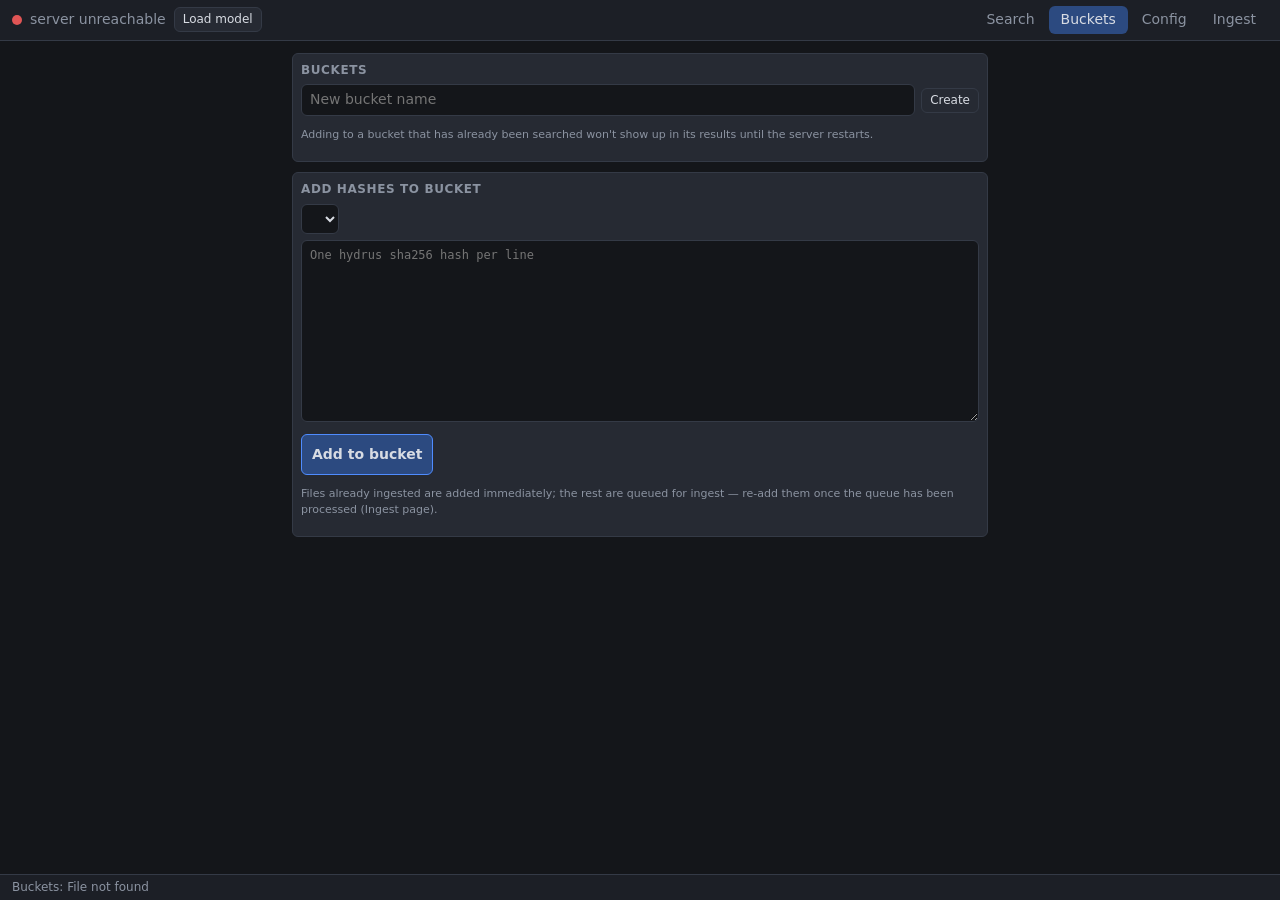
==== webui/buckets.html @ 4cbbeb98 "initial commit" ====
<!DOCTYPE html>
<html lang="en">
<head>
<meta charset="utf-8">
<meta name="viewport" content="width=device-width, initial-scale=1">
<title>HyCLIP — Buckets</title>
<link rel="stylesheet" href="style.css">
</head>
<body>

<header id="topbar"></header>

<main class="page">

	<section class="panel">
		<h2>Buckets</h2>
		<div id="bucket-list"></div>
		<div class="row">
			<input type="text" id="bucket-name-input" placeholder="New bucket name">
			<button id="create-bucket" class="btn small">Create</button>
		</div>
		<p class="hint">Adding to a bucket that has already been searched won't show up in its results until the server restarts.</p>
	</section>

	<section class="panel">
		<h2>Add hashes to bucket</h2>
		<div class="row">
			<select id="bucket-select"></select>
		</div>
		<textarea id="hash-input" rows="10" placeholder="One hydrus sha256 hash per line"></textarea>
		<div class="row">
			<button id="add-hashes" class="btn primary">Add to bucket</button>
		</div>
		<p class="hint">Files already ingested are added immediately; the rest are queued for ingest — re-add them once the queue has been processed (Ingest page).</p>
		<div id="add-result"></div>
	</section>

</main>

<footer id="statusbar">Ready</footer>

<script src="shared.js"></script>
<script src="buckets.js"></script>
</body>
</html>
---- webui/style.css ----
:root {
	--bg: #14161a;
	--bg-panel: #1c1f26;
	--bg-input: #262a33;
	--border: #343a46;
	--text: #d8dce3;
	--text-dim: #8b93a1;
	--accent: #4f8cff;
	--accent-dim: #2c4a80;
	--danger: #e05555;
	--ok: #4caf50;
	--radius: 6px;
}

* { box-sizing: border-box; }

[hidden] { display: none !important; }

html, body {
	margin: 0;
	height: 100%;
	background: var(--bg);
	color: var(--text);
	font: 14px/1.4 system-ui, sans-serif;
	display: flex;
	flex-direction: column;
	overflow: hidden;
}

button, input, select { font: inherit; color: inherit; }

/* ===== Top bar ===== */
#topbar {
	display: flex;
	justify-content: space-between;
	align-items: center;
	padding: 6px 12px;
	background: var(--bg-panel);
	border-bottom: 1px solid var(--border);
}
.tb-group { display: flex; align-items: center; gap: 8px; }
.dot {
	width: 10px; height: 10px; border-radius: 50%;
	background: var(--danger); display: inline-block;
}
.dot.on { background: var(--ok); }
#model-name { color: var(--text-dim); }
#scope-count { color: var(--text-dim); font-size: 12px; }

@keyframes pulse-border {
	0%, 100% { box-shadow: 0 0 0 0 rgba(79, 140, 255, .7); }
	50% { box-shadow: 0 0 0 6px rgba(79, 140, 255, 0); }
}
.btn.attention {
	border-color: var(--accent);
	animation: pulse-border 1.2s ease-out infinite;
}

/* ===== Tabs ===== */
.tb-tabs { gap: 2px; }
.tab {
	padding: 4px 12px;
	border-radius: var(--radius);
	color: var(--text-dim);
	text-decoration: none;
}
.tab:hover { color: var(--text); }
.tab.active { background: var(--accent-dim); color: var(--text); }

/* ===== Standalone pages (buckets/config/ingest) ===== */
main.page {
	flex: 1;
	overflow-y: auto;
	padding: 12px;
	display: flex;
	flex-direction: column;
	gap: 10px;
	max-width: 720px;
	width: 100%;
	margin: 0 auto;
}
main.page textarea {
	width: 100%;
	margin-top: 6px;
	background: var(--bg);
	border: 1px solid var(--border);
	border-radius: var(--radius);
	color: inherit;
	font: 12px/1.4 ui-monospace, monospace;
	padding: 6px 8px;
	resize: vertical;
}
main.page textarea:focus { outline: none; border-color: var(--accent); }
main.page pre {
	background: var(--bg);
	border: 1px solid var(--border);
	border-radius: var(--radius);
	padding: 6px 8px;
	font-size: 11px;
	overflow-x: auto;
}
.config-row label { width: 220px; flex: none; color: var(--text-dim); }
.config-row input[type="checkbox"] { flex: none; }
progress {
	width: 100%;
	height: 14px;
	margin-top: 8px;
	accent-color: var(--accent);
}

/* ===== Layout ===== */
#main {
	flex: 1;
	display: flex;
	min-height: 0;
}
#sidebar {
	width: 320px;
	min-width: 320px;
	overflow-y: auto;
	padding: 10px;
	display: flex;
	flex-direction: column;
	gap: 10px;
	background: var(--bg-panel);
	border-right: 1px solid var(--border);
}
#results-area {
	flex: 1;
	display: flex;
	flex-direction: column;
	min-width: 0;
}

/* ===== Panels ===== */
.panel {
	background: var(--bg-input);
	border: 1px solid var(--border);
	border-radius: var(--radius);
	padding: 8px;
}
.panel h2 {
	margin: 0 0 6px;
	font-size: 12px;
	text-transform: uppercase;
	letter-spacing: .05em;
	color: var(--text-dim);
}
details.panel { padding: 0; }
details.panel summary {
	padding: 8px;
	cursor: pointer;
	font-size: 12px;
	text-transform: uppercase;
	letter-spacing: .05em;
	color: var(--text-dim);
}
details.panel > *:not(summary) { margin: 0 8px 8px; }
.hint { font-size: 11px; color: var(--text-dim); }

/* ===== Controls ===== */
.btn {
	background: var(--bg-input);
	border: 1px solid var(--border);
	border-radius: var(--radius);
	padding: 6px 12px;
	cursor: pointer;
}
.btn:hover { border-color: var(--accent); }
.btn.primary {
	background: var(--accent-dim);
	border-color: var(--accent);
	font-weight: bold;
	padding: 10px;
}
.btn.primary:hover { background: var(--accent); color: #fff; }
.btn.small { padding: 3px 8px; font-size: 12px; }
.btn:disabled { opacity: .45; cursor: default; pointer-events: none; }

input[type="text"], input[type="number"], select {
	background: var(--bg);
	border: 1px solid var(--border);
	border-radius: var(--radius);
	padding: 5px 8px;
	min-width: 0;
}
input:focus, select:focus { outline: none; border-color: var(--accent); }

.row { display: flex; gap: 6px; align-items: center; margin-top: 6px; }
.row input { flex: 1; }
.link { color: var(--accent); cursor: pointer; }

.drop-zone {
	border: 1px dashed var(--border);
	border-radius: var(--radius);
	padding: 10px;
	text-align: center;
	color: var(--text-dim);
	margin-top: 6px;
	font-size: 12px;
}
.drop-zone.over { border-color: var(--accent); color: var(--text); }

/* ===== Prompt rows / ref items ===== */
.term-row {
	display: flex;
	align-items: center;
	gap: 5px;
	margin-bottom: 5px;
}
.term-row input[type="text"] { flex: 1; }
.term-row input[type="number"] { width: 58px; }
.term-row.disabled > *:not(.enable-check) { opacity: .4; pointer-events: none; }

.sign-btn {
	width: 28px;
	font-weight: bold;
	flex: none;
}
.sign-btn.neg { color: var(--danger); border-color: var(--danger); }
.remove-btn { width: 28px; flex: none; color: var(--text-dim); }
.remove-btn:hover { color: var(--danger); border-color: var(--danger); }

.ref-item img {
	width: 48px; height: 48px;
	object-fit: cover;
	border-radius: 4px;
	flex: none;
	background: var(--bg);
}
.ref-item .ref-label {
	flex: 1;
	font-size: 11px;
	color: var(--text-dim);
	overflow: hidden;
	text-overflow: ellipsis;
	white-space: nowrap;
}

/* ===== Results ===== */
#results-toolbar {
	display: flex;
	align-items: center;
	gap: 8px;
	padding: 6px 12px;
	border-bottom: 1px solid var(--border);
	background: var(--bg-panel);
}
#selection-bar {
	display: inline-flex;
	align-items: center;
	gap: 8px;
	margin-left: 12px;
	padding-left: 12px;
	border-left: 1px solid var(--border);
}
.spacer { flex: 1; }
#results-info { color: var(--text-dim); }

#grid {
	flex: 1;
	overflow-y: auto;
	padding: 10px;
	display: grid;
	grid-template-columns: repeat(auto-fill, minmax(var(--thumb, 440px), 1fr));
	grid-auto-rows: var(--thumb, 440px);
	gap: 8px;
	align-content: start;
}
.card {
	position: relative;
	background: var(--bg-panel);
	border: 2px solid var(--border);
	border-radius: var(--radius);
	overflow: hidden;
	cursor: pointer;
	min-width: 0;
	min-height: 0;
}
.card img {
	width: 100%; height: 100%;
	object-fit: cover;
	display: block;
}
#grid.fit .card img { object-fit: contain; }
.card .dist {
	position: absolute;
	left: 0; right: 0; bottom: 0;
	padding: 3px 6px;
	font-size: 11px;
	background: rgba(0,0,0,.65);
	opacity: 0;
	transition: opacity .12s;
}
.card:hover .dist { opacity: 1; }
.card.selected { border-color: var(--accent); }

/* ===== Status bar ===== */
#statusbar {
	padding: 4px 12px;
	font-size: 12px;
	color: var(--text-dim);
	background: var(--bg-panel);
	border-top: 1px solid var(--border);
}

/* ===== Overlay / context menu ===== */
#overlay {
	position: fixed; inset: 0;
	background: rgba(0,0,0,.88);
	display: flex;
	align-items: center;
	justify-content: center;
	z-index: 30;
	cursor: zoom-out;
}
#overlay img { max-width: 96vw; max-height: 96vh; }

.viewer-nav {
	position: absolute;
	top: 50%;
	transform: translateY(-50%);
	z-index: 31;
	background: rgba(0,0,0,.5);
	color: var(--text);
	border: 1px solid var(--border);
	border-radius: 50%;
	width: 48px; height: 48px;
	font-size: 28px;
	line-height: 1;
	cursor: pointer;
}
.viewer-nav:hover { background: var(--accent-dim); border-color: var(--accent); }
#viewer-prev { left: 16px; }
#viewer-next { right: 16px; }

#ctx-menu {
	position: fixed;
	z-index: 40;
	background: var(--bg-panel);
	border: 1px solid var(--border);
	border-radius: var(--radius);
	padding: 4px;
	min-width: 200px;
	box-shadow: 0 6px 24px rgba(0,0,0,.5);
}
#ctx-menu button {
	display: block;
	width: 100%;
	text-align: left;
	background: none;
	border: none;
	padding: 6px 10px;
	border-radius: 4px;
	cursor: pointer;
}
#ctx-menu button:hover { background: var(--accent-dim); }

#hover-preview {
	position: fixed;
	z-index: 50;
	max-width: 40vw;
	max-height: 70vh;
	border: 1px solid var(--border);
	border-radius: var(--radius);
	box-shadow: 0 8px 32px rgba(0,0,0,.6);
	background: var(--bg-panel);
	pointer-events: none;
}
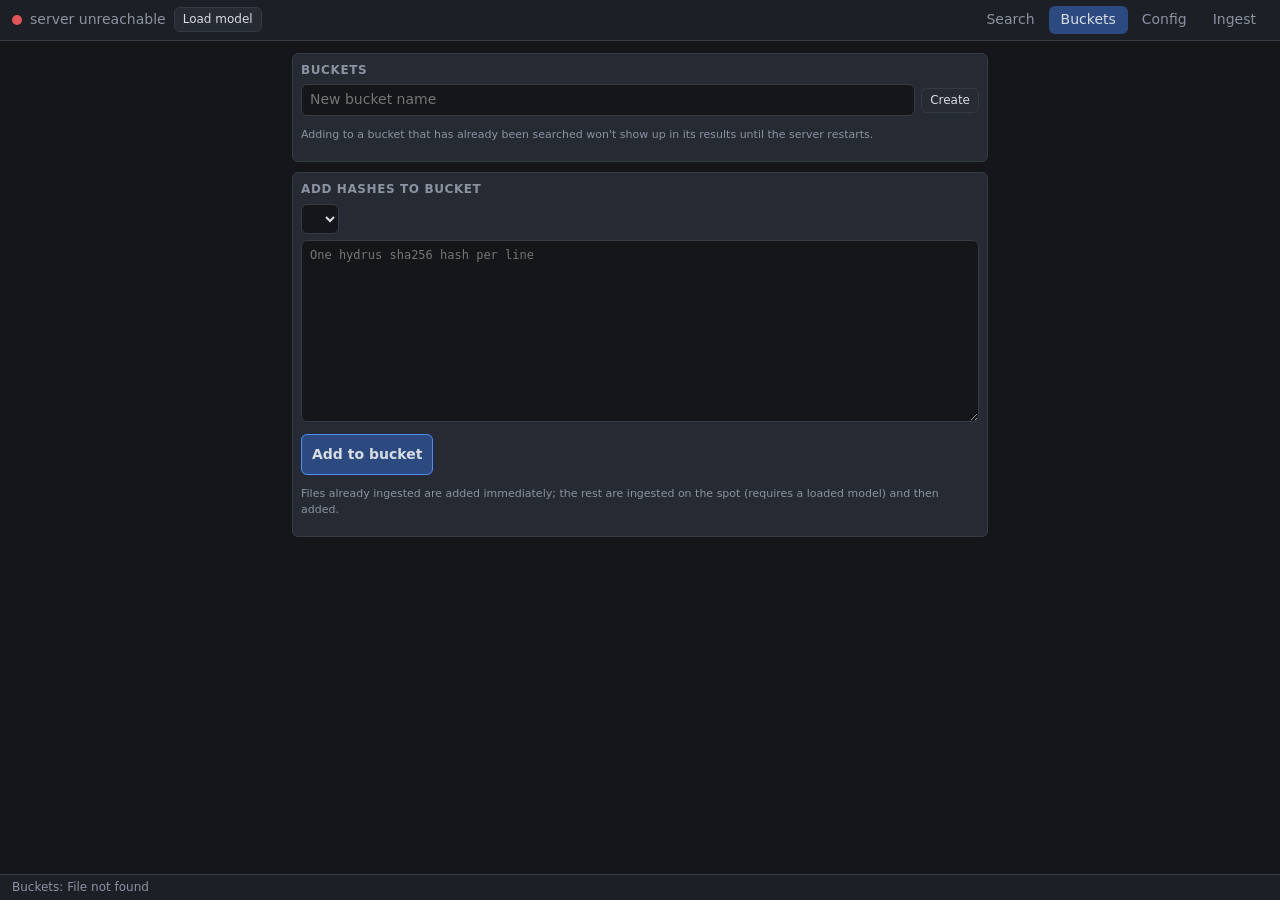
==== commit 2371a008: "better bucket control flow" ====
--- a/webui/buckets.html
+++ b/webui/buckets.html
@@ -31,7 +31,9 @@
 		<div class="row">
 			<button id="add-hashes" class="btn primary">Add to bucket</button>
 		</div>
-		<p class="hint">Files already ingested are added immediately; the rest are queued for ingest — re-add them once the queue has been processed (Ingest page).</p>
+		<progress id="add-progress" value="0" max="1" hidden></progress>
+		<div id="add-counts" class="hint"></div>
+		<p class="hint">Files already ingested are added immediately; the rest are ingested on the spot (requires a loaded model) and then added.</p>
 		<div id="add-result"></div>
 	</section>
 
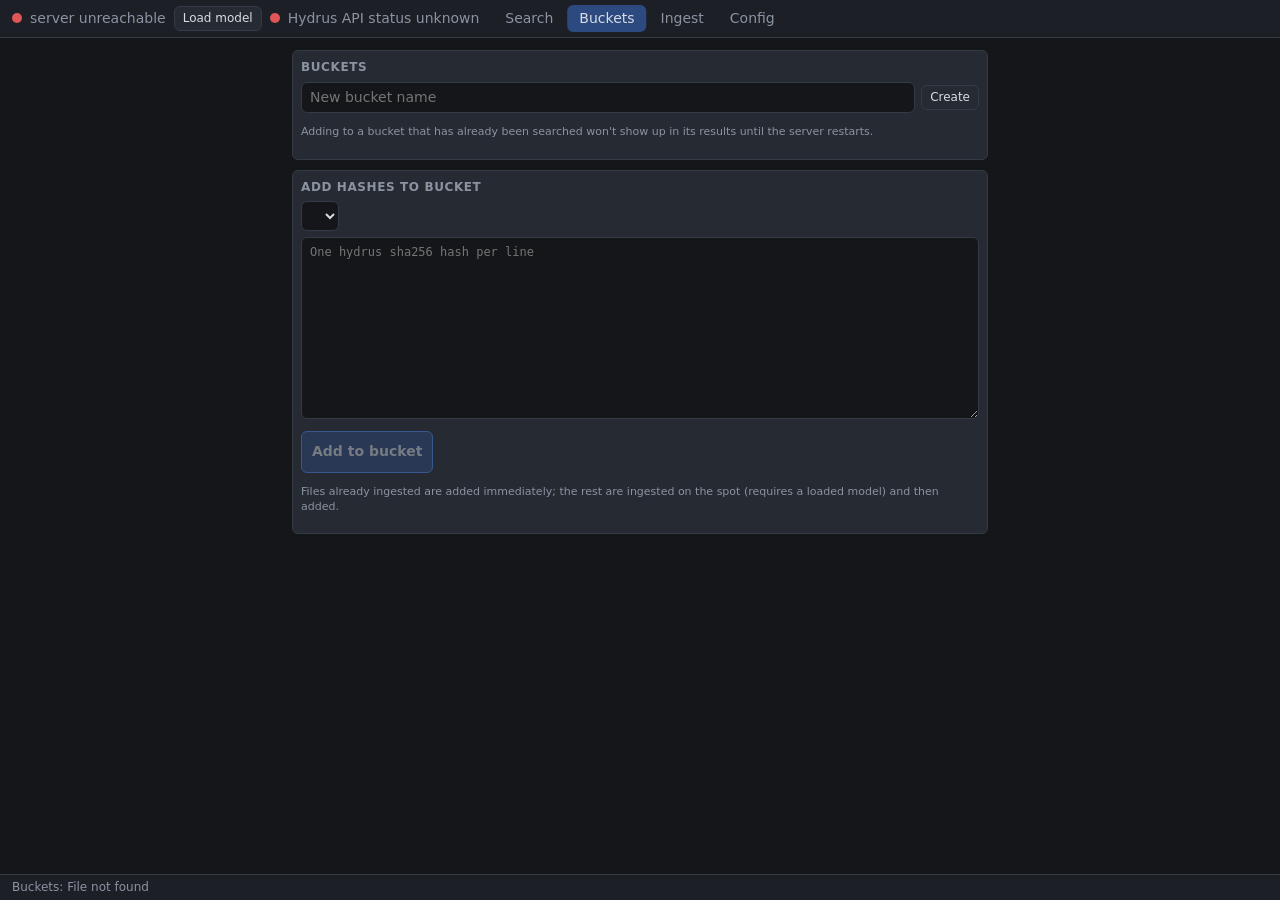
==== commit 8d12989e: "added checks for hydrus API and searching w/o model load" ====
--- a/webui/buckets.html
+++ b/webui/buckets.html
@@ -4,6 +4,7 @@
 <meta charset="utf-8">
 <meta name="viewport" content="width=device-width, initial-scale=1">
 <title>HyCLIP — Buckets</title>
+<link rel="icon" href="data:,">
 <link rel="stylesheet" href="style.css">
 </head>
 <body>
@@ -29,9 +30,10 @@
 		</div>
 		<textarea id="hash-input" rows="10" placeholder="One hydrus sha256 hash per line"></textarea>
 		<div class="row">
-			<button id="add-hashes" class="btn primary">Add to bucket</button>
+			<button id="add-hashes" class="btn primary" data-requires="model,hydrus">Add to bucket</button>
 		</div>
 		<progress id="add-progress" value="0" max="1" hidden></progress>
+		<div id="add-step" class="hint"></div>
 		<div id="add-counts" class="hint"></div>
 		<p class="hint">Files already ingested are added immediately; the rest are ingested on the spot (requires a loaded model) and then added.</p>
 		<div id="add-result"></div>
--- a/webui/style.css
+++ b/webui/style.css
@@ -34,6 +34,7 @@
 	display: flex;
 	justify-content: space-between;
 	align-items: center;
+	position: relative;
 	padding: 6px 12px;
 	background: var(--bg-panel);
 	border-bottom: 1px solid var(--border);
@@ -44,20 +45,17 @@
 	background: var(--danger); display: inline-block;
 }
 .dot.on { background: var(--ok); }
-#model-name { color: var(--text-dim); }
+.dot.warn { background: #e0a800; }
+#model-name, #hydrus-name { color: var(--text-dim); }
 #scope-count { color: var(--text-dim); font-size: 12px; }
 
-@keyframes pulse-border {
-	0%, 100% { box-shadow: 0 0 0 0 rgba(79, 140, 255, .7); }
-	50% { box-shadow: 0 0 0 6px rgba(79, 140, 255, 0); }
-}
-.btn.attention {
-	border-color: var(--accent);
-	animation: pulse-border 1.2s ease-out infinite;
-}
-
 /* ===== Tabs ===== */
-.tb-tabs { gap: 2px; }
+.tb-tabs {
+	gap: 2px;
+	position: absolute;
+	left: 50%;
+	transform: translateX(-50%);
+}
 .tab {
 	padding: 4px 12px;
 	border-radius: var(--radius);
@@ -166,16 +164,16 @@
 	padding: 6px 12px;
 	cursor: pointer;
 }
-.btn:hover { border-color: var(--accent); }
+.btn:not(:disabled):hover { border-color: var(--accent); }
 .btn.primary {
 	background: var(--accent-dim);
 	border-color: var(--accent);
 	font-weight: bold;
 	padding: 10px;
 }
-.btn.primary:hover { background: var(--accent); color: #fff; }
+.btn.primary:not(:disabled):hover { background: var(--accent); color: #fff; }
 .btn.small { padding: 3px 8px; font-size: 12px; }
-.btn:disabled { opacity: .45; cursor: default; pointer-events: none; }
+.btn:disabled { opacity: .45; cursor: default; }
 
 input[type="text"], input[type="number"], select {
 	background: var(--bg);
